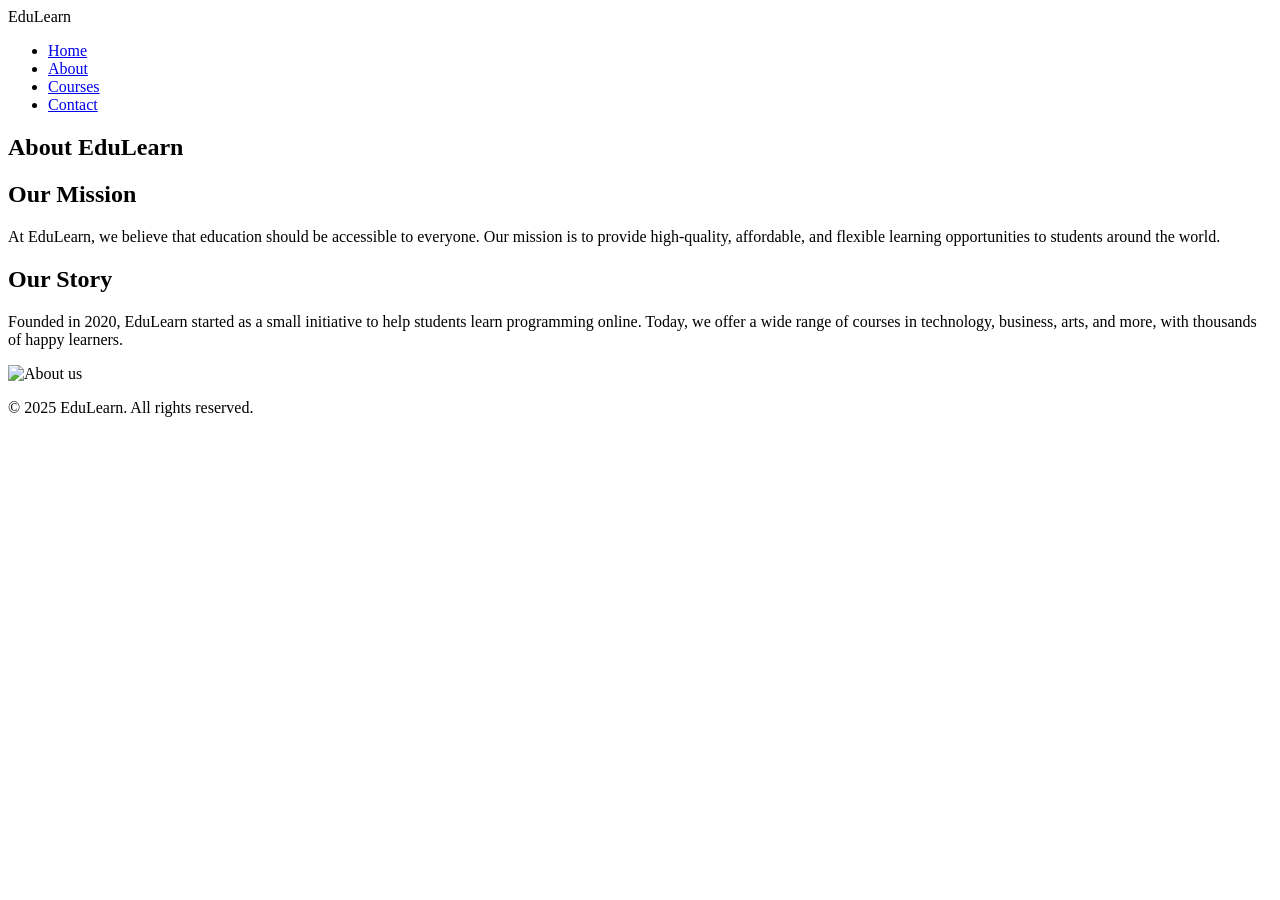
==== about.html @ 114613a3 "Add about.html with mission and story sections" ====
<!DOCTYPE html>
<html lang="en">
<head>
    <meta charset="UTF-8">
    <meta name="viewport" content="width=device-width, initial-scale=1.0">
    <title>EduLearn - About</title>
    <link rel="stylesheet" href="style.css">
</head>
<body>
    <header>
        <nav>
            <div class="logo">EduLearn</div>
            <ul class="nav-links">
                <li><a href="index.html">Home</a></li>
                <li><a href="about.html" class="active">About</a></li>
                <li><a href="courses.html">Courses</a></li>
                <li><a href="contact.html">Contact</a></li>
            </ul>
        </nav>
    </header>

    <main>
        <section class="page-header">
            <h1>About EduLearn</h1>
        </section>

        <section class="about-content">
            <div class="about-text">
                <h2>Our Mission</h2>
                <p>At EduLearn, we believe that education should be accessible to everyone. Our mission is to provide high-quality, affordable, and flexible learning opportunities to students around the world.</p>
                <h2>Our Story</h2>
                <p>Founded in 2020, EduLearn started as a small initiative to help students learn programming online. Today, we offer a wide range of courses in technology, business, arts, and more, with thousands of happy learners.</p>
            </div>
            <div class="about-image">
                <!-- You can replace with your own image -->
                <img src="https://via.placeholder.com/400x300" alt="About us">
            </div>
        </section>
    </main>

    <footer>
        <p>&copy; 2025 EduLearn. All rights reserved.</p>
    </footer>
</body>
</html>
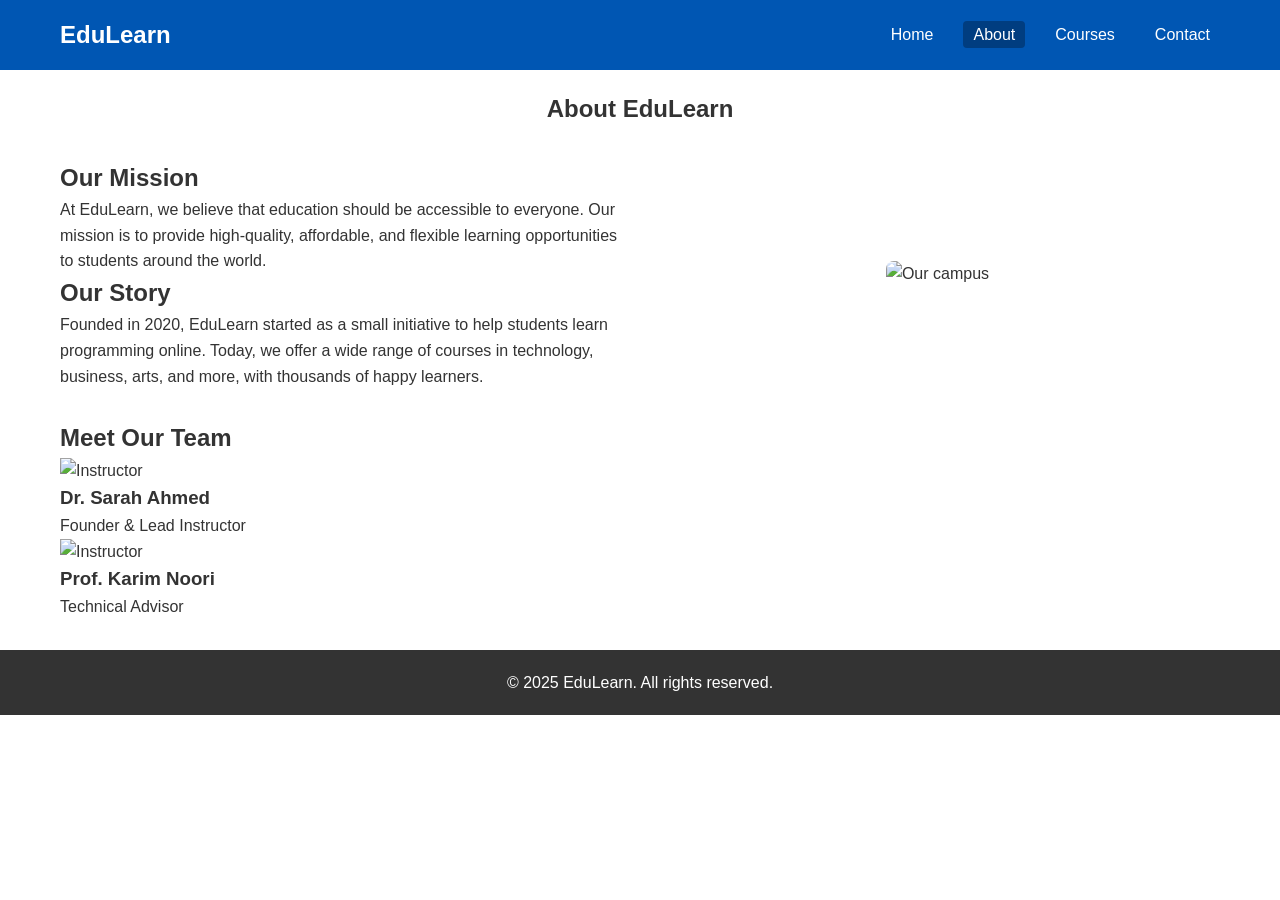
==== commit 8f5a7ad4: "Add team section with member details to about page" ====
--- a/about.html
+++ b/about.html
@@ -32,8 +32,24 @@
                 <p>Founded in 2020, EduLearn started as a small initiative to help students learn programming online. Today, we offer a wide range of courses in technology, business, arts, and more, with thousands of happy learners.</p>
             </div>
             <div class="about-image">
-                <!-- You can replace with your own image -->
-                <img src="https://via.placeholder.com/400x300" alt="About us">
+                <img src="https://source.unsplash.com/featured/400x300?campus" alt="Our campus">
+            </div>
+        </section>
+
+        <!-- Team Section (New) -->
+        <section class="team">
+            <h2>Meet Our Team</h2>
+            <div class="team-cards">
+                <div class="team-member">
+                    <img src="https://source.unsplash.com/featured/150x150?woman-teacher" alt="Instructor">
+                    <h3>Dr. Sarah Ahmed</h3>
+                    <p>Founder & Lead Instructor</p>
+                </div>
+                <div class="team-member">
+                    <img src="https://source.unsplash.com/featured/150x150?man-teacher" alt="Instructor">
+                    <h3>Prof. Karim Noori</h3>
+                    <p>Technical Advisor</p>
+                </div>
             </div>
         </section>
     </main>
--- a/style.css
+++ b/style.css
@@ -0,0 +1,290 @@
+/* Global Styles */
+* {
+    margin: 0;
+    padding: 0;
+    box-sizing: border-box;
+}
+
+body {
+    font-family: Arial, sans-serif;
+    line-height: 1.6;
+    color: #333;
+}
+
+/* Header & Navigation */
+header {
+    background-color: #0056b3;
+    color: #fff;
+    padding: 1rem 0;
+}
+
+nav {
+    display: flex;
+    justify-content: space-between;
+    align-items: center;
+    max-width: 1200px;
+    margin: 0 auto;
+    padding: 0 20px;
+}
+
+.logo {
+    font-size: 1.5rem;
+    font-weight: bold;
+}
+
+.nav-links {
+    list-style: none;
+    display: flex;
+}
+
+.nav-links li {
+    margin-left: 20px;
+}
+
+.nav-links a {
+    color: #fff;
+    text-decoration: none;
+    padding: 5px 10px;
+    transition: background 0.3s;
+}
+
+.nav-links a:hover,
+.nav-links a.active {
+    background-color: #003d80;
+    border-radius: 4px;
+}
+
+/* Main Content */
+main {
+    max-width: 1200px;
+    margin: 20px auto;
+    padding: 0 20px;
+}
+
+/* Hero Section */
+.hero {
+    text-align: center;
+    padding: 50px 20px;
+    background-color: #f4f4f4;
+    margin-bottom: 30px;
+}
+
+.hero h1 {
+    font-size: 2.5rem;
+    margin-bottom: 10px;
+}
+
+.hero p {
+    font-size: 1.2rem;
+    margin-bottom: 20px;
+}
+
+.btn {
+    display: inline-block;
+    background-color: #0056b3;
+    color: #fff;
+    padding: 10px 20px;
+    text-decoration: none;
+    border-radius: 5px;
+    transition: background 0.3s;
+}
+
+.btn:hover {
+    background-color: #003d80;
+}
+
+.btn-small {
+    display: inline-block;
+    background-color: #0056b3;
+    color: #fff;
+    padding: 5px 10px;
+    text-decoration: none;
+    border-radius: 3px;
+    font-size: 0.9rem;
+    transition: background 0.3s;
+}
+
+.btn-small:hover {
+    background-color: #003d80;
+}
+
+/* Features Section */
+.features {
+    text-align: center;
+    margin-bottom: 30px;
+}
+
+.features h2 {
+    margin-bottom: 20px;
+}
+
+.feature-cards {
+    display: flex;
+    justify-content: space-around;
+    flex-wrap: wrap;
+}
+
+.card {
+    background-color: #f9f9f9;
+    border: 1px solid #ddd;
+    border-radius: 8px;
+    padding: 20px;
+    margin: 10px;
+    width: 30%;
+    min-width: 250px;
+    box-shadow: 0 2px 5px rgba(0,0,0,0.1);
+}
+
+.card h3 {
+    margin-bottom: 10px;
+    color: #0056b3;
+}
+
+/* About Page */
+.page-header {
+    text-align: center;
+    margin-bottom: 30px;
+}
+
+.about-content {
+    display: flex;
+    align-items: center;
+    gap: 30px;
+    margin-bottom: 30px;
+    flex-wrap: wrap;
+}
+
+.about-text {
+    flex: 1;
+}
+
+.about-image {
+    flex: 1;
+    text-align: center;
+}
+
+.about-image img {
+    max-width: 100%;
+    border-radius: 8px;
+}
+
+/* Courses Page */
+.course-list {
+    display: flex;
+    justify-content: space-around;
+    flex-wrap: wrap;
+    gap: 20px;
+    margin-bottom: 30px;
+}
+
+.course-card {
+    background-color: #fff;
+    border: 1px solid #ddd;
+    border-radius: 8px;
+    padding: 15px;
+    width: 30%;
+    min-width: 250px;
+    box-shadow: 0 2px 5px rgba(0,0,0,0.1);
+    text-align: center;
+}
+
+.course-card img {
+    max-width: 100%;
+    border-radius: 8px;
+    margin-bottom: 10px;
+}
+
+.course-card h3 {
+    color: #0056b3;
+    margin-bottom: 10px;
+}
+
+.course-card p {
+    margin-bottom: 10px;
+    font-size: 0.95rem;
+}
+
+.duration, .price {
+    display: inline-block;
+    margin: 5px;
+    padding: 5px 10px;
+    background-color: #f4f4f4;
+    border-radius: 4px;
+    font-size: 0.9rem;
+}
+
+.price {
+    background-color: #0056b3;
+    color: #fff;
+}
+
+/* Contact Page */
+.contact-form {
+    max-width: 600px;
+    margin: 0 auto 30px;
+}
+
+.contact-form label {
+    display: block;
+    margin-bottom: 5px;
+    font-weight: bold;
+}
+
+.contact-form input,
+.contact-form textarea {
+    width: 100%;
+    padding: 10px;
+    margin-bottom: 15px;
+    border: 1px solid #ddd;
+    border-radius: 4px;
+    font-family: inherit;
+}
+
+.contact-form button {
+    width: 100%;
+}
+
+.contact-info {
+    text-align: center;
+    margin-bottom: 30px;
+    padding: 20px;
+    background-color: #f4f4f4;
+    border-radius: 8px;
+}
+
+.contact-info h3 {
+    margin-bottom: 10px;
+    color: #0056b3;
+}
+
+/* Footer */
+footer {
+    background-color: #333;
+    color: #fff;
+    text-align: center;
+    padding: 20px;
+    margin-top: 30px;
+}
+
+/* Responsive Adjustments */
+@media (max-width: 768px) {
+    nav {
+        flex-direction: column;
+    }
+    .nav-links {
+        margin-top: 10px;
+    }
+    .nav-links li {
+        margin: 0 10px;
+    }
+    .feature-cards, .course-list {
+        flex-direction: column;
+        align-items: center;
+    }
+    .card, .course-card {
+        width: 90%;
+    }
+    .about-content {
+        flex-direction: column;
+    }
+}
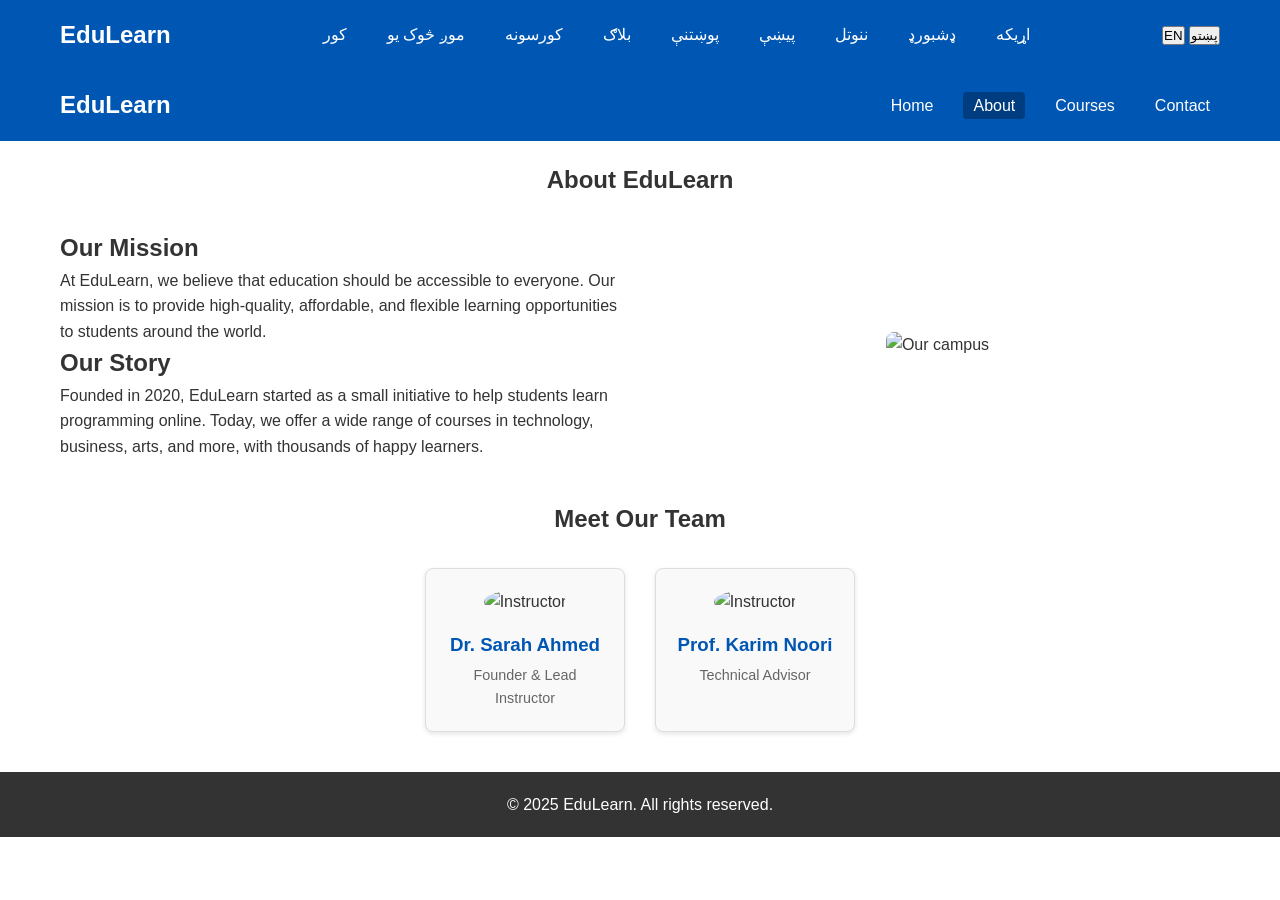
==== commit b5b53312: "Implement navigation bar in about.html Added a navigation bar with links and language switcher." ====
--- a/about.html
+++ b/about.html
@@ -7,6 +7,26 @@
     <link rel="stylesheet" href="style.css">
 </head>
 <body>
+    <header>
+    <nav>
+        <div class="logo">EduLearn</div>
+        <ul class="nav-links">
+            <li><a href="index.html">کور</a></li>
+            <li><a href="about.html">موږ څوک یو</a></li>
+            <li><a href="courses.html">کورسونه</a></li>
+            <li><a href="blog.html">بلاګ</a></li>
+            <li><a href="faq.html">پوښتنې</a></li>
+            <li><a href="events.html">پیښې</a></li>
+            <li><a href="login.html">ننوتل</a></li>
+            <li><a href="dashboard.html">ډشبورډ</a></li>
+            <li><a href="contact.html">اړیکه</a></li>
+        </ul>
+        <div class="lang-switcher">			<!-- د ژبو بدلونکې تڼۍ به وروسته ورکړو -->
+            <button id="lang-en">EN</button>
+            <button id="lang-ps">پښتو</button>
+        </div>
+    </nav>
+</header>
     <header>
         <nav>
             <div class="logo">EduLearn</div>
--- a/style.css
+++ b/style.css
@@ -288,3 +288,87 @@
         flex-direction: column;
     }
 }
+/* Testimonials Section */
+.testimonials {
+    text-align: center;
+    margin: 40px 0;
+}
+
+.testimonials h2 {
+    margin-bottom: 30px;
+}
+
+.testimonial-cards {
+    display: flex;
+    justify-content: center;
+    gap: 30px;
+    flex-wrap: wrap;
+}
+
+.testimonial {
+    background: #f9f9f9;
+    border: 1px solid #ddd;
+    border-radius: 8px;
+    padding: 20px;
+    width: 300px;
+    box-shadow: 0 2px 5px rgba(0,0,0,0.1);
+}
+
+.testimonial img {
+    border-radius: 50%;
+    margin-bottom: 15px;
+}
+
+.testimonial p {
+    font-style: italic;
+    margin-bottom: 10px;
+}
+
+.testimonial h4 {
+    color: #0056b3;
+}
+
+/* Team Section */
+.team {
+    text-align: center;
+    margin: 40px 0;
+}
+
+.team h2 {
+    margin-bottom: 30px;
+}
+
+.team-cards {
+    display: flex;
+    justify-content: center;
+    gap: 30px;
+    flex-wrap: wrap;
+}
+
+.team-member {
+    background: #f9f9f9;
+    border: 1px solid #ddd;
+    border-radius: 8px;
+    padding: 20px;
+    width: 200px;
+    box-shadow: 0 2px 5px rgba(0,0,0,0.1);
+}
+
+.team-member img {
+    border-radius: 50%;
+    width: 150px;
+    height: 150px;
+    object-fit: cover;
+    margin-bottom: 15px;
+}
+
+.team-member h3 {
+    color: #0056b3;
+    margin-bottom: 5px;
+}
+
+.team-member p {
+    color: #666;
+    font-size: 0.9rem;
+}
+
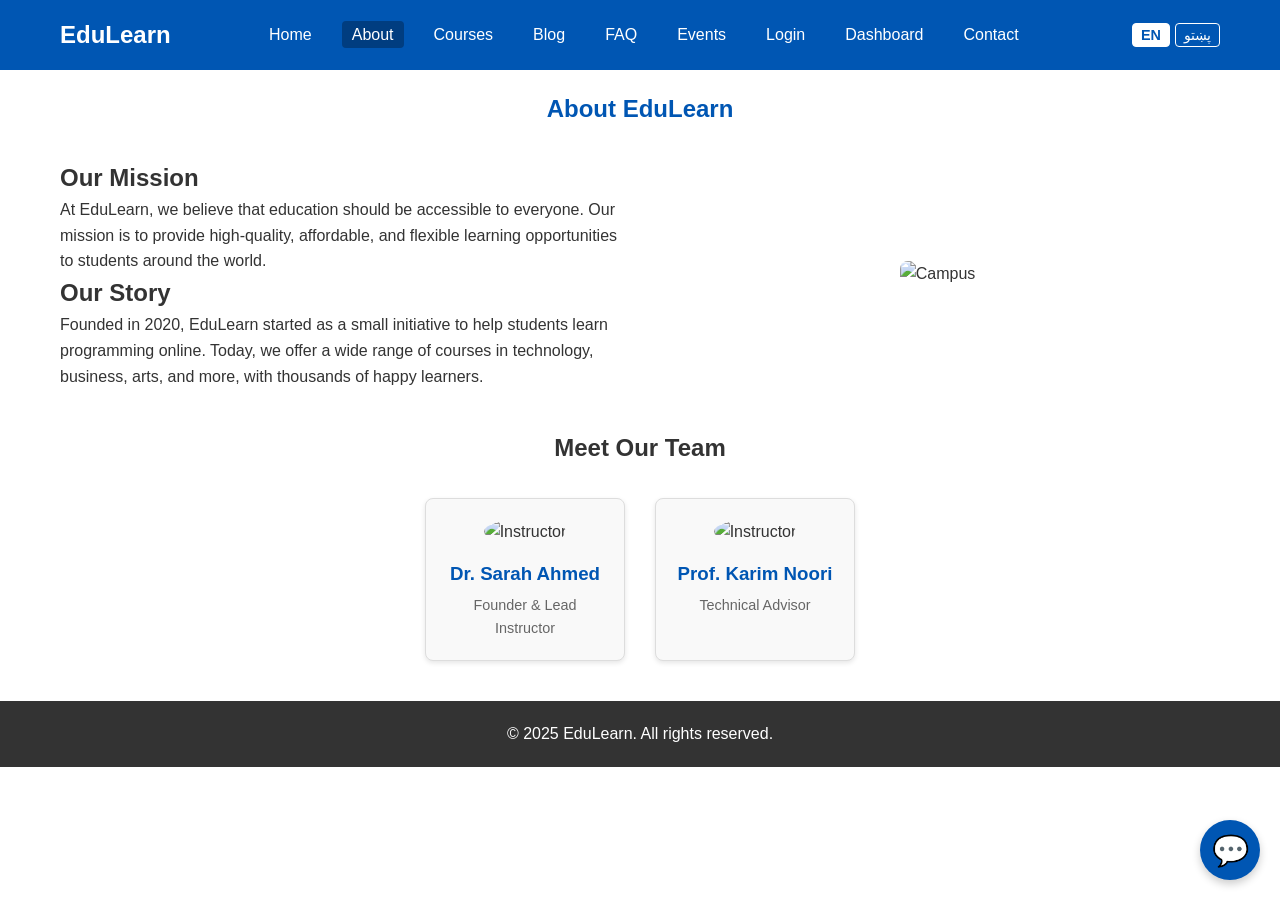
==== commit e9317440: "Refactor about.html layout and add scripts" ====
--- a/about.html
+++ b/about.html
@@ -2,48 +2,34 @@
 <html lang="en">
 <head>
     <meta charset="UTF-8">
-    <meta name="viewport" content="width=device-width, initial-scale=1.0">
     <title>EduLearn - About</title>
     <link rel="stylesheet" href="style.css">
 </head>
 <body>
-    <header>
-    <nav>
-        <div class="logo">EduLearn</div>
-        <ul class="nav-links">
-            <li><a href="index.html">کور</a></li>
-            <li><a href="about.html">موږ څوک یو</a></li>
-            <li><a href="courses.html">کورسونه</a></li>
-            <li><a href="blog.html">بلاګ</a></li>
-            <li><a href="faq.html">پوښتنې</a></li>
-            <li><a href="events.html">پیښې</a></li>
-            <li><a href="login.html">ننوتل</a></li>
-            <li><a href="dashboard.html">ډشبورډ</a></li>
-            <li><a href="contact.html">اړیکه</a></li>
-        </ul>
-        <div class="lang-switcher">			<!-- د ژبو بدلونکې تڼۍ به وروسته ورکړو -->
-            <button id="lang-en">EN</button>
-            <button id="lang-ps">پښتو</button>
-        </div>
-    </nav>
-</header>
-    <header>
+    <header> <!-- هماغه مینو لکه په index.html کې، خو د active ټولګی په about.html باندې کېږدئ -->
         <nav>
             <div class="logo">EduLearn</div>
             <ul class="nav-links">
                 <li><a href="index.html">Home</a></li>
                 <li><a href="about.html" class="active">About</a></li>
                 <li><a href="courses.html">Courses</a></li>
+                <li><a href="blog.html">Blog</a></li>
+                <li><a href="faq.html">FAQ</a></li>
+                <li><a href="events.html">Events</a></li>
+                <li><a href="login.html">Login</a></li>
+                <li><a href="dashboard.html">Dashboard</a></li>
                 <li><a href="contact.html">Contact</a></li>
             </ul>
+            <div class="lang-switcher">
+                <button id="lang-en" class="lang-btn active">EN</button>
+                <button id="lang-ps" class="lang-btn">پښتو</button>
+            </div>
         </nav>
     </header>
-
     <main>
         <section class="page-header">
             <h1>About EduLearn</h1>
         </section>
-
         <section class="about-content">
             <div class="about-text">
                 <h2>Our Mission</h2>
@@ -52,11 +38,9 @@
                 <p>Founded in 2020, EduLearn started as a small initiative to help students learn programming online. Today, we offer a wide range of courses in technology, business, arts, and more, with thousands of happy learners.</p>
             </div>
             <div class="about-image">
-                <img src="https://source.unsplash.com/featured/400x300?campus" alt="Our campus">
+                <img src="https://source.unsplash.com/featured/400x300?campus" alt="Campus">
             </div>
         </section>
-
-        <!-- Team Section (New) -->
         <section class="team">
             <h2>Meet Our Team</h2>
             <div class="team-cards">
@@ -73,9 +57,81 @@
             </div>
         </section>
     </main>
-
     <footer>
         <p>&copy; 2025 EduLearn. All rights reserved.</p>
     </footer>
+    <!-- د چیټ او پاپ اپ او ژبو لپاره همدا کوډ ولګوئ (لکه مخکې) -->
+    <button id="chat-button" class="chat-button">💬</button>
+    <div id="chat-box" class="chat-box">...</div>
+    <div id="newsletter-popup" class="popup">...</div>
+    <script src="common.js"></script>
+    <script>
+    // د ژبو بدلونکی
+    (function() {
+        const langButtons = document.querySelectorAll('.lang-btn');
+        const elementsToTranslate = document.querySelectorAll('[data-en]');
+        if (langButtons.length === 0 || elementsToTranslate.length === 0) return;
+
+        function setLanguage(lang) {
+            elementsToTranslate.forEach(el => {
+                const translation = el.getAttribute(`data-${lang}`);
+                if (translation) el.textContent = translation;
+            });
+            langButtons.forEach(btn => {
+                btn.classList.toggle('active', btn.id === `lang-${lang}`);
+            });
+            document.documentElement.lang = lang;
+        }
+
+        langButtons.forEach(btn => {
+            btn.addEventListener('click', (e) => {
+                const lang = e.target.id.split('-')[1];
+                setLanguage(lang);
+            });
+        });
+
+        // ابتدائي ژبه (انګلیسي)
+        setLanguage('en');
+    })();
+
+    // د چیټ بکس فعالیت
+    (function() {
+        const chatButton = document.getElementById('chat-button');
+        const chatBox = document.getElementById('chat-box');
+        const closeChat = document.getElementById('close-chat');
+        if (chatButton && chatBox && closeChat) {
+            chatButton.addEventListener('click', () => {
+                chatBox.classList.toggle('active');
+            });
+            closeChat.addEventListener('click', () => {
+                chatBox.classList.remove('active');
+            });
+        }
+    })();
+
+    // د خبر پاڼې پاپ اپ
+    (function() {
+        const popup = document.getElementById('newsletter-popup');
+        if (popup) {
+            // د ۳ ثانیو وروسته ښکاره کړئ
+            setTimeout(() => {
+                popup.classList.add('active');
+            }, 3000);
+
+            const closePopup = document.getElementById('close-popup');
+            if (closePopup) {
+                closePopup.addEventListener('click', () => {
+                    popup.classList.remove('active');
+                });
+            }
+
+            window.addEventListener('click', (e) => {
+                if (e.target === popup) {
+                    popup.classList.remove('active');
+                }
+            });
+        }
+    })();
+</script>
 </body>
 </html>
--- a/style.css
+++ b/style.css
@@ -1,4 +1,5 @@
-/* Global Styles */
+/* style.css – د EduLearn ویب پاڼې لپاره جامع سټایل */
+
 * {
     margin: 0;
     padding: 0;
@@ -6,7 +7,7 @@
 }
 
 body {
-    font-family: Arial, sans-serif;
+    font-family: 'Arial', sans-serif;
     line-height: 1.6;
     color: #333;
 }
@@ -25,6 +26,7 @@
     max-width: 1200px;
     margin: 0 auto;
     padding: 0 20px;
+    flex-wrap: wrap;
 }
 
 .logo {
@@ -35,10 +37,12 @@
 .nav-links {
     list-style: none;
     display: flex;
+    flex-wrap: wrap;
+    gap: 10px;
 }
 
 .nav-links li {
-    margin-left: 20px;
+    margin: 0 5px;
 }
 
 .nav-links a {
@@ -46,12 +50,36 @@
     text-decoration: none;
     padding: 5px 10px;
     transition: background 0.3s;
+    border-radius: 4px;
+    white-space: nowrap;
 }
 
 .nav-links a:hover,
 .nav-links a.active {
     background-color: #003d80;
+}
+
+/* د ژبو بدلونکی */
+.lang-switcher {
+    display: flex;
+    gap: 5px;
+    margin-left: 15px;
+}
+
+.lang-btn {
+    background: transparent;
+    border: 1px solid #fff;
+    color: #fff;
+    padding: 3px 8px;
     border-radius: 4px;
+    cursor: pointer;
+    font-size: 0.9rem;
+}
+
+.lang-btn.active {
+    background: #fff;
+    color: #0056b3;
+    font-weight: bold;
 }
 
 /* Main Content */
@@ -59,6 +87,7 @@
     max-width: 1200px;
     margin: 20px auto;
     padding: 0 20px;
+    min-height: 60vh;
 }
 
 /* Hero Section */
@@ -67,6 +96,7 @@
     padding: 50px 20px;
     background-color: #f4f4f4;
     margin-bottom: 30px;
+    border-radius: 8px;
 }
 
 .hero h1 {
@@ -87,6 +117,8 @@
     text-decoration: none;
     border-radius: 5px;
     transition: background 0.3s;
+    border: none;
+    cursor: pointer;
 }
 
 .btn:hover {
@@ -102,6 +134,8 @@
     border-radius: 3px;
     font-size: 0.9rem;
     transition: background 0.3s;
+    border: none;
+    cursor: pointer;
 }
 
 .btn-small:hover {
@@ -122,6 +156,7 @@
     display: flex;
     justify-content: space-around;
     flex-wrap: wrap;
+    gap: 20px;
 }
 
 .card {
@@ -129,23 +164,120 @@
     border: 1px solid #ddd;
     border-radius: 8px;
     padding: 20px;
-    margin: 10px;
     width: 30%;
     min-width: 250px;
     box-shadow: 0 2px 5px rgba(0,0,0,0.1);
 }
 
+.card img {
+    border-radius: 50%;
+    margin-bottom: 15px;
+}
+
 .card h3 {
     margin-bottom: 10px;
     color: #0056b3;
 }
 
+/* Testimonials Section */
+.testimonials {
+    text-align: center;
+    margin: 40px 0;
+}
+
+.testimonials h2 {
+    margin-bottom: 30px;
+}
+
+.testimonial-cards {
+    display: flex;
+    justify-content: center;
+    gap: 30px;
+    flex-wrap: wrap;
+}
+
+.testimonial {
+    background: #f9f9f9;
+    border: 1px solid #ddd;
+    border-radius: 8px;
+    padding: 20px;
+    width: 300px;
+    box-shadow: 0 2px 5px rgba(0,0,0,0.1);
+}
+
+.testimonial img {
+    border-radius: 50%;
+    margin-bottom: 15px;
+    width: 80px;
+    height: 80px;
+    object-fit: cover;
+}
+
+.testimonial p {
+    font-style: italic;
+    margin-bottom: 10px;
+}
+
+.testimonial h4 {
+    color: #0056b3;
+}
+
+/* Team Section */
+.team {
+    text-align: center;
+    margin: 40px 0;
+}
+
+.team h2 {
+    margin-bottom: 30px;
+}
+
+.team-cards {
+    display: flex;
+    justify-content: center;
+    gap: 30px;
+    flex-wrap: wrap;
+}
+
+.team-member {
+    background: #f9f9f9;
+    border: 1px solid #ddd;
+    border-radius: 8px;
+    padding: 20px;
+    width: 200px;
+    box-shadow: 0 2px 5px rgba(0,0,0,0.1);
+}
+
+.team-member img {
+    border-radius: 50%;
+    width: 150px;
+    height: 150px;
+    object-fit: cover;
+    margin-bottom: 15px;
+}
+
+.team-member h3 {
+    color: #0056b3;
+    margin-bottom: 5px;
+}
+
+.team-member p {
+    color: #666;
+    font-size: 0.9rem;
+}
+
+/* Page Header */
+.page-header {
+    text-align: center;
+    margin-bottom: 30px;
+}
+
+.page-header h1 {
+    color: #0056b3;
+    margin-bottom: 10px;
+}
+
 /* About Page */
-.page-header {
-    text-align: center;
-    margin-bottom: 30px;
-}
-
 .about-content {
     display: flex;
     align-items: center;
@@ -166,6 +298,156 @@
 .about-image img {
     max-width: 100%;
     border-radius: 8px;
+}
+
+/* Blog Page */
+.blog-posts {
+    max-width: 800px;
+    margin: 0 auto;
+}
+
+.blog-post {
+    background: #fff;
+    border: 1px solid #ddd;
+    border-radius: 8px;
+    padding: 20px;
+    margin-bottom: 30px;
+    box-shadow: 0 2px 5px rgba(0,0,0,0.1);
+}
+
+.blog-post img {
+    width: 100%;
+    border-radius: 8px;
+    margin-bottom: 15px;
+}
+
+.blog-post h2 {
+    margin-bottom: 10px;
+}
+
+.blog-post h2 a {
+    color: #0056b3;
+    text-decoration: none;
+}
+
+.blog-post h2 a:hover {
+    text-decoration: underline;
+}
+
+.post-meta {
+    color: #666;
+    font-size: 0.9rem;
+    margin-bottom: 15px;
+}
+
+.read-more {
+    display: inline-block;
+    margin-top: 10px;
+    color: #0056b3;
+    font-weight: bold;
+    text-decoration: none;
+}
+
+.read-more:hover {
+    text-decoration: underline;
+}
+
+/* FAQ Page (Accordion) */
+.faq-section {
+    max-width: 800px;
+    margin: 0 auto;
+    padding: 20px;
+}
+
+.faq-item {
+    margin-bottom: 10px;
+    border: 1px solid #ddd;
+    border-radius: 5px;
+    overflow: hidden;
+}
+
+.faq-question {
+    background: #f4f4f4;
+    padding: 15px;
+    cursor: pointer;
+    font-weight: bold;
+    position: relative;
+}
+
+.faq-question::after {
+    content: '+';
+    position: absolute;
+    right: 15px;
+    font-size: 1.2rem;
+}
+
+.faq-item.active .faq-question::after {
+    content: '-';
+}
+
+.faq-answer {
+    padding: 0 15px;
+    max-height: 0;
+    overflow: hidden;
+    transition: max-height 0.3s ease;
+    background: #fff;
+}
+
+.faq-item.active .faq-answer {
+    padding: 15px;
+    max-height: 200px; /* adjust as needed */
+}
+
+/* Events Page */
+.event-list {
+    max-width: 800px;
+    margin: 0 auto;
+}
+
+.event-item {
+    background: #f9f9f9;
+    border: 1px solid #ddd;
+    border-radius: 8px;
+    padding: 20px;
+    margin-bottom: 15px;
+    display: flex;
+    align-items: center;
+    gap: 20px;
+    flex-wrap: wrap;
+}
+
+.event-date {
+    background: #0056b3;
+    color: #fff;
+    padding: 10px;
+    text-align: center;
+    min-width: 80px;
+    border-radius: 8px;
+}
+
+.event-date .day {
+    font-size: 1.8rem;
+    font-weight: bold;
+    line-height: 1;
+}
+
+.event-date .month {
+    font-size: 1rem;
+    text-transform: uppercase;
+}
+
+.event-details {
+    flex: 1;
+}
+
+.event-details h3 {
+    margin-bottom: 5px;
+    color: #0056b3;
+}
+
+.event-details p {
+    color: #666;
+    margin-bottom: 10px;
 }
 
 /* Courses Page */
@@ -192,6 +474,8 @@
     max-width: 100%;
     border-radius: 8px;
     margin-bottom: 10px;
+    height: 150px;
+    object-fit: cover;
 }
 
 .course-card h3 {
@@ -218,6 +502,121 @@
     color: #fff;
 }
 
+/* Search Bar (Courses Page) */
+.search-bar {
+    max-width: 800px;
+    margin: 20px auto;
+    text-align: center;
+}
+
+#search-input {
+    width: 80%;
+    padding: 10px 20px;
+    border: 2px solid #0056b3;
+    border-radius: 25px;
+    font-size: 1rem;
+    outline: none;
+}
+
+/* Login & Register Forms */
+.auth-form {
+    max-width: 400px;
+    margin: 0 auto;
+    background: #f9f9f9;
+    padding: 30px;
+    border-radius: 8px;
+    box-shadow: 0 2px 10px rgba(0,0,0,0.1);
+}
+
+.auth-form h2 {
+    text-align: center;
+    margin-bottom: 20px;
+    color: #0056b3;
+}
+
+.auth-form input {
+    width: 100%;
+    padding: 10px;
+    margin-bottom: 15px;
+    border: 1px solid #ddd;
+    border-radius: 4px;
+}
+
+.auth-form button {
+    width: 100%;
+    padding: 10px;
+    background: #0056b3;
+    color: #fff;
+    border: none;
+    border-radius: 4px;
+    cursor: pointer;
+    font-size: 1rem;
+}
+
+.auth-form button:hover {
+    background: #003d80;
+}
+
+.auth-form p {
+    text-align: center;
+    margin-top: 15px;
+}
+
+.auth-form a {
+    color: #0056b3;
+    text-decoration: none;
+}
+
+.auth-form a:hover {
+    text-decoration: underline;
+}
+
+/* Dashboard */
+.dashboard {
+    max-width: 800px;
+    margin: 0 auto;
+}
+
+.welcome {
+    background: #0056b3;
+    color: #fff;
+    padding: 20px;
+    border-radius: 8px;
+    margin-bottom: 30px;
+    text-align: center;
+}
+
+.course-progress {
+    background: #f9f9f9;
+    border-radius: 8px;
+    padding: 20px;
+    margin-bottom: 15px;
+    border: 1px solid #ddd;
+}
+
+.course-progress h3 {
+    color: #0056b3;
+    margin-bottom: 10px;
+}
+
+.progress-bar {
+    background: #ddd;
+    border-radius: 20px;
+    height: 20px;
+    overflow: hidden;
+    margin: 10px 0;
+}
+
+.progress-fill {
+    background: #0056b3;
+    height: 100%;
+    color: #fff;
+    line-height: 20px;
+    padding-left: 5px;
+    font-size: 0.8rem;
+    white-space: nowrap;
+}
+
 /* Contact Page */
 .contact-form {
     max-width: 600px;
@@ -257,6 +656,114 @@
     color: #0056b3;
 }
 
+/* Chat Button & Box */
+.chat-button {
+    position: fixed;
+    bottom: 20px;
+    right: 20px;
+    background: #0056b3;
+    color: #fff;
+    border: none;
+    border-radius: 50%;
+    width: 60px;
+    height: 60px;
+    font-size: 30px;
+    cursor: pointer;
+    box-shadow: 0 4px 8px rgba(0,0,0,0.2);
+    z-index: 1000;
+}
+
+.chat-box {
+    position: fixed;
+    bottom: 100px;
+    right: 20px;
+    width: 300px;
+    background: #fff;
+    border: 1px solid #ddd;
+    border-radius: 8px;
+    display: none;
+    flex-direction: column;
+    box-shadow: 0 4px 15px rgba(0,0,0,0.2);
+    z-index: 1000;
+}
+
+.chat-box.active {
+    display: flex;
+}
+
+.chat-header {
+    background: #0056b3;
+    color: #fff;
+    padding: 10px;
+    border-radius: 8px 8px 0 0;
+    display: flex;
+    justify-content: space-between;
+    align-items: center;
+}
+
+.chat-header span {
+    cursor: pointer;
+    font-size: 1.2rem;
+}
+
+.chat-messages {
+    height: 200px;
+    overflow-y: auto;
+    padding: 10px;
+    background: #f9f9f9;
+}
+
+.chat-messages p {
+    margin: 5px 0;
+}
+
+#chat-input {
+    border: none;
+    border-top: 1px solid #ddd;
+    padding: 10px;
+    outline: none;
+    width: 100%;
+}
+
+/* Newsletter Popup */
+.popup {
+    display: none;
+    position: fixed;
+    top: 0; left: 0; width: 100%; height: 100%;
+    background: rgba(0,0,0,0.5);
+    justify-content: center;
+    align-items: center;
+    z-index: 2000;
+}
+
+.popup.active {
+    display: flex;
+}
+
+.popup-content {
+    background: #fff;
+    padding: 30px;
+    border-radius: 8px;
+    max-width: 400px;
+    text-align: center;
+    position: relative;
+}
+
+.close {
+    position: absolute;
+    top: 10px; right: 15px;
+    font-size: 1.5rem;
+    cursor: pointer;
+}
+
+.popup input[type="email"] {
+    width: 100%;
+    padding: 10px;
+    margin: 15px 0;
+    border: 1px solid #ddd;
+    border-radius: 4px;
+}
+
 /* Footer */
 footer {
     background-color: #333;
@@ -266,109 +773,34 @@
     margin-top: 30px;
 }
 
-/* Responsive Adjustments */
+/* Responsive */
 @media (max-width: 768px) {
     nav {
         flex-direction: column;
+        align-items: stretch;
     }
     .nav-links {
-        margin-top: 10px;
+        justify-content: center;
+        margin: 10px 0;
     }
-    .nav-links li {
-        margin: 0 10px;
+    .lang-switcher {
+        margin: 10px auto 0;
     }
-    .feature-cards, .course-list {
+    .feature-cards, .course-list, .testimonial-cards, .team-cards {
         flex-direction: column;
         align-items: center;
     }
-    .card, .course-card {
+    .card, .course-card, .testimonial, .team-member {
         width: 90%;
     }
     .about-content {
         flex-direction: column;
     }
-}
-/* Testimonials Section */
-.testimonials {
-    text-align: center;
-    margin: 40px 0;
-}
-
-.testimonials h2 {
-    margin-bottom: 30px;
-}
-
-.testimonial-cards {
-    display: flex;
-    justify-content: center;
-    gap: 30px;
-    flex-wrap: wrap;
-}
-
-.testimonial {
-    background: #f9f9f9;
-    border: 1px solid #ddd;
-    border-radius: 8px;
-    padding: 20px;
-    width: 300px;
-    box-shadow: 0 2px 5px rgba(0,0,0,0.1);
-}
-
-.testimonial img {
-    border-radius: 50%;
-    margin-bottom: 15px;
-}
-
-.testimonial p {
-    font-style: italic;
-    margin-bottom: 10px;
-}
-
-.testimonial h4 {
-    color: #0056b3;
-}
-
-/* Team Section */
-.team {
-    text-align: center;
-    margin: 40px 0;
-}
-
-.team h2 {
-    margin-bottom: 30px;
-}
-
-.team-cards {
-    display: flex;
-    justify-content: center;
-    gap: 30px;
-    flex-wrap: wrap;
-}
-
-.team-member {
-    background: #f9f9f9;
-    border: 1px solid #ddd;
-    border-radius: 8px;
-    padding: 20px;
-    width: 200px;
-    box-shadow: 0 2px 5px rgba(0,0,0,0.1);
-}
-
-.team-member img {
-    border-radius: 50%;
-    width: 150px;
-    height: 150px;
-    object-fit: cover;
-    margin-bottom: 15px;
-}
-
-.team-member h3 {
-    color: #0056b3;
-    margin-bottom: 5px;
-}
-
-.team-member p {
-    color: #666;
-    font-size: 0.9rem;
-}
-
+    .event-item {
+        flex-direction: column;
+        text-align: center;
+    }
+    .event-date {
+        margin-bottom: 10px;
+    }
+}
